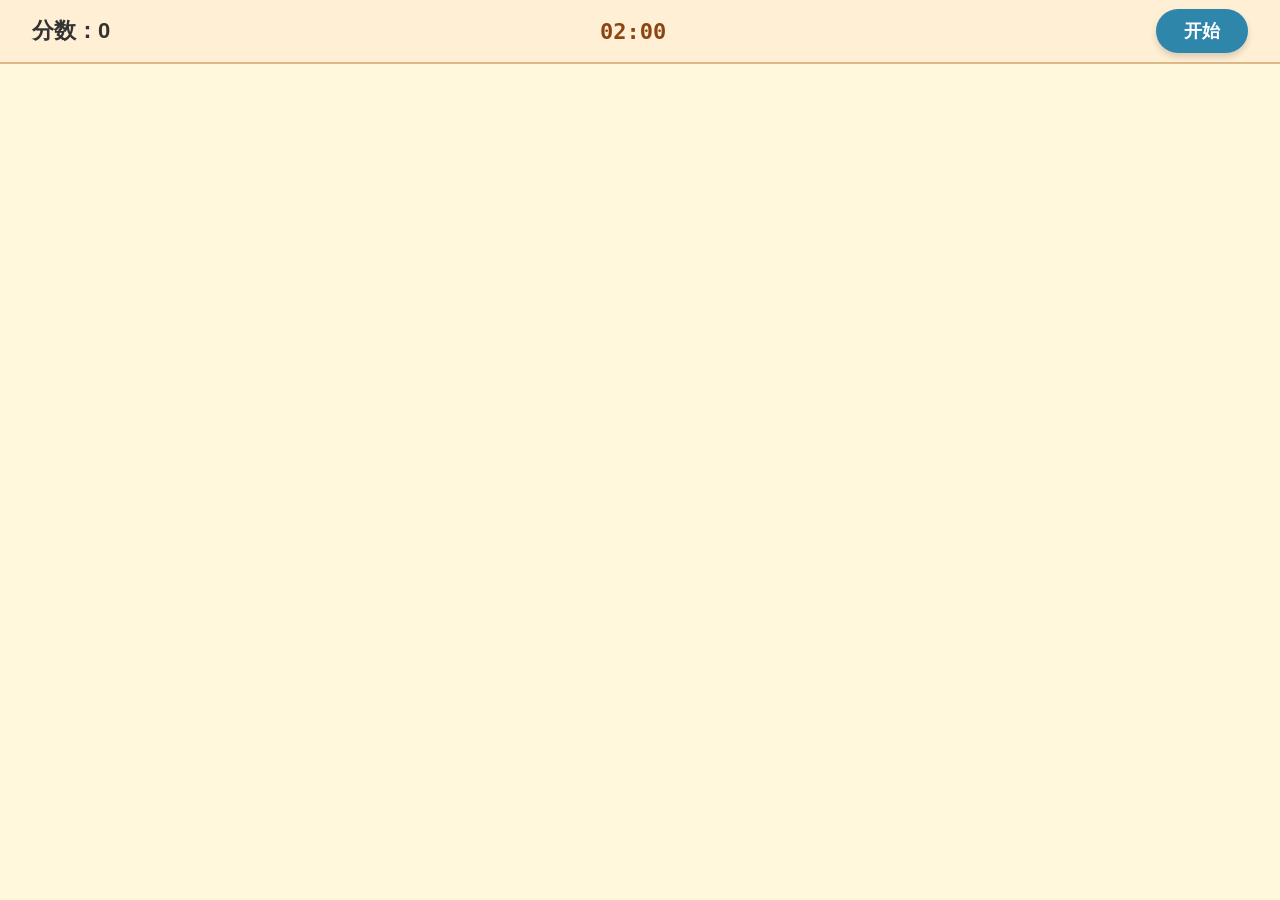
==== index.html @ a257762c "feat: T1 页面骨架 (index.html + style.css 奶油黄背景)" ====
<!DOCTYPE html>
<html lang="zh-CN">
<head>
    <meta charset="UTF-8">
    <meta name="viewport" content="width=device-width, initial-scale=1.0">
    <title>网页抓小球</title>
    <link rel="stylesheet" href="style.css">
</head>
<body>
    <!-- 顶部 UI 栏：分数 + 倒计时 + 开始按钮 -->
    <header class="top-bar">
        <div class="score-display">分数：<span id="score">0</span></div>
        <div class="timer-display" id="timer">02:00</div>
        <button class="start-btn" id="startBtn">开始</button>
    </header>

    <!-- 游戏区域 -->
    <main class="game-area" id="gameArea">
        <!-- 小球容器（由 JS 动态创建，T1 阶段为空） -->
    </main>

    <!-- 结束蒙层（T1 阶段静态隐藏） -->
    <div class="overlay hidden" id="overlay">
        <div class="overlay-content">
            <h1>游戏结束</h1>
            <p class="final-score">最终得分：<span id="finalScore">0</span></p>
            <button class="restart-btn" id="restartBtn">再来一局</button>
        </div>
    </div>

    <script src="script.js"></script>
</body>
</html>
---- style.css ----
/* ========== 全局重置 ========== */
* {
    margin: 0;
    padding: 0;
    box-sizing: border-box;
}

html, body {
    width: 100%;
    height: 100%;
    font-family: "Microsoft YaHei", "PingFang SC", sans-serif;
    /* spec 确认：奶油黄背景 */
    background-color: #FFF8DC;
    overflow: hidden;
    user-select: none;
}

/* ========== 顶部 UI 栏 ========== */
.top-bar {
    display: flex;
    justify-content: space-between;
    align-items: center;
    padding: 16px 32px;
    background-color: #FFEFD5; /* 顶部栏比背景略深一点，有层次感 */
    border-bottom: 2px solid #DEB887;
    height: 64px;
}

.score-display {
    font-size: 22px;
    font-weight: bold;
    color: #333;
}

.timer-display {
    font-size: 22px;
    font-weight: bold;
    color: #8B4513; /* 深棕色，在奶油黄上对比清晰 */
    font-family: "Consolas", monospace; /* 等宽字体，倒计时不抖动 */
}

/* ========== 开始按钮 ========== */
.start-btn {
    padding: 10px 28px;
    font-size: 18px;
    font-weight: bold;
    color: white;
    background-color: #2E86AB;
    border: none;
    border-radius: 24px;
    cursor: pointer;
    box-shadow: 0 4px 6px rgba(0, 0, 0, 0.15);
    transition: transform 0.15s, box-shadow 0.15s;
}

.start-btn:hover {
    background-color: #1E6E8F;
    transform: translateY(-2px);
    box-shadow: 0 6px 8px rgba(0, 0, 0, 0.2);
}

.start-btn:active {
    transform: translateY(0);
    box-shadow: 0 2px 4px rgba(0, 0, 0, 0.15);
}

.start-btn.hidden {
    display: none;
}

/* ========== 游戏区域 ========== */
.game-area {
    /* 顶部栏 64px，剩余全部空间给游戏区 */
    width: 100%;
    height: calc(100% - 64px);
    position: relative; /* 小球用 absolute 定位的参考 */
    cursor: crosshair; /* 十字准星，提示可点击 */
}

/* ========== 小球样式（T1 阶段纯 CSS 占位，JS 会动态创建） ========== */
.ball {
    width: 50px;
    height: 50px;
    border-radius: 50%;
    background: radial-gradient(circle at 35% 35%, #6BB5F5, #1E6E8F);
    box-shadow: 0 4px 8px rgba(30, 110, 143, 0.4);
    position: absolute;
    cursor: pointer;
    opacity: 0;
    transform: scale(0.6);
    pointer-events: none; /* 动画期间禁止点击，防止误触 */
}

/* ========== 小球动画 keyframes ========== */
@keyframes ballIn {
    from {
        opacity: 0;
        transform: scale(0.6);
    }
    to {
        opacity: 1;
        transform: scale(1);
    }
}

@keyframes ballOut {
    from {
        opacity: 1;
        transform: scale(1);
    }
    to {
        opacity: 0;
        transform: scale(0.6);
    }
}

.ball.in {
    animation: ballIn 300ms ease-out forwards;
    pointer-events: auto; /* 动画结束后允许点击 */
}

.ball.out {
    animation: ballOut 300ms ease-in forwards;
    pointer-events: none; /* 淡出期间禁止点击 */
}

/* ========== 飘字样式 + 动画 ========== */
@keyframes floatUp {
    from {
        opacity: 1;
        transform: translateY(0);
    }
    to {
        opacity: 0;
        transform: translateY(-40px);
    }
}

.floating-score {
    position: absolute;
    font-size: 22px;
    font-weight: bold;
    pointer-events: none; /* 飘字不阻挡点击透传 */
    z-index: 10;
    animation: floatUp 500ms ease-out forwards;
}

.floating-score.positive {
    color: #2E86AB; /* 蓝色 +2 */
    text-shadow: 0 1px 2px rgba(46, 134, 171, 0.3);
}

.floating-score.negative {
    color: #E74C3C; /* 红色 -1 */
    text-shadow: 0 1px 2px rgba(231, 76, 60, 0.3);
}

/* ========== 结束蒙层 ========== */
.overlay {
    position: fixed;
    top: 0;
    left: 0;
    width: 100%;
    height: 100%;
    background-color: rgba(0, 0, 0, 0.5);
    display: flex;
    justify-content: center;
    align-items: center;
    z-index: 100;
}

.overlay.hidden {
    display: none;
}

.overlay-content {
    background-color: #FFF8DC;
    padding: 40px 60px;
    border-radius: 16px;
    text-align: center;
    box-shadow: 0 8px 24px rgba(0, 0, 0, 0.3);
}

.overlay-content h1 {
    font-size: 32px;
    color: #8B4513;
    margin-bottom: 16px;
}

.final-score {
    font-size: 26px;
    font-weight: bold;
    color: #333;
    margin-bottom: 24px;
}

.restart-btn {
    padding: 12px 32px;
    font-size: 18px;
    font-weight: bold;
    color: white;
    background-color: #27AE60;
    border: none;
    border-radius: 24px;
    cursor: pointer;
    box-shadow: 0 4px 6px rgba(0, 0, 0, 0.15);
    transition: transform 0.15s, box-shadow 0.15s;
}

.restart-btn:hover {
    background-color: #219A52;
    transform: translateY(-2px);
}

.restart-btn:active {
    transform: translateY(0);
}
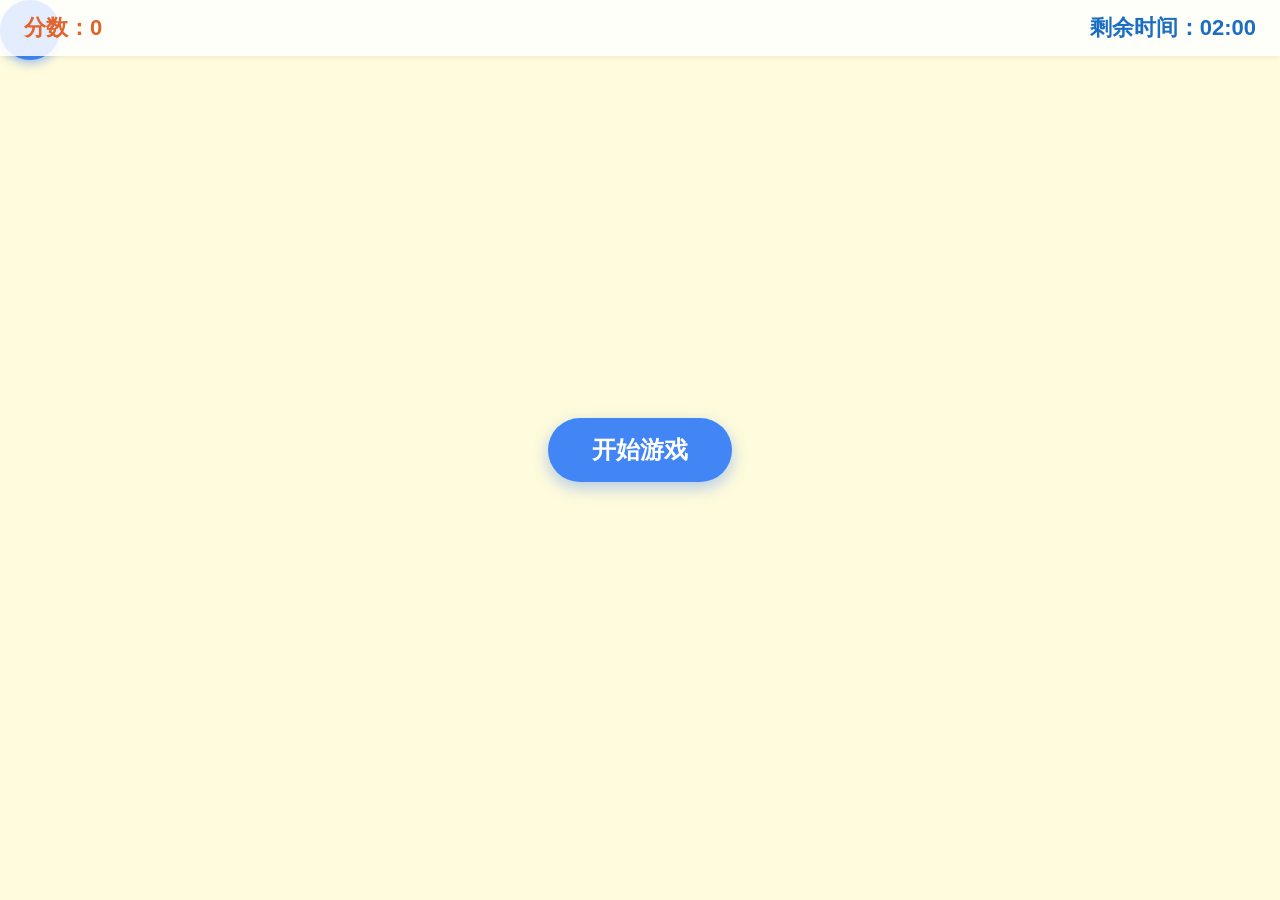
==== commit 10b61cff: "feat: index.html 重写为抓小球小游戏，新增成绩看板练习页与 AGENTS.md" ====
--- a/index.html
+++ b/index.html
@@ -1,33 +1,281 @@
 <!DOCTYPE html>
 <html lang="zh-CN">
 <head>
-    <meta charset="UTF-8">
-    <meta name="viewport" content="width=device-width, initial-scale=1.0">
-    <title>网页抓小球</title>
-    <link rel="stylesheet" href="style.css">
+<meta charset="UTF-8">
+<meta name="viewport" content="width=device-width, initial-scale=1">
+<title>抓小球小游戏</title>
+<link rel="icon" href="data:image/svg+xml,<svg xmlns='http://www.w3.org/2000/svg' viewBox='0 0 64 64'><circle cx='32' cy='32' r='30' fill='%234285F4'/></svg>">
+<!-- 作者：滕依灵  学号：24001010330  班级：24003班 -->
+<style>
+  /* ===== 基础重置 ===== */
+  * { margin: 0; padding: 0; box-sizing: border-box; }
+
+  html, body { height: 100%; }
+
+  body {
+    /* 整体浅黄色背景，铺满整个视口，无滚动条 */
+    background: #FFFBDC;
+    font-family: "黑体", "PingFang SC", "Microsoft YaHei", sans-serif;
+    overflow: hidden;               /* 锁定视口，禁止滚动 */
+    -webkit-user-select: none;      /* 禁止文字选中，防止干扰点击 */
+    user-select: none;
+    touch-action: manipulation;
+  }
+
+  /* ===== 顶部信息栏 ===== */
+  .topbar {
+    position: fixed;                 /* 固定顶部 */
+    top: 0; left: 0; right: 0;
+    height: 56px;
+    display: flex;
+    align-items: center;
+    justify-content: space-between;
+    padding: 0 24px;
+    background: rgba(255, 255, 255, 0.85);  /* 半透明白色，不遮挡小球 */
+    box-shadow: 0 1px 6px rgba(0, 0, 0, 0.08);
+    z-index: 50;
+    font-size: 22px;
+    font-weight: 700;
+    color: #333;
+  }
+  .topbar .score  { color: #E0642C; }   /* 分数用暖橙突出 */
+  .topbar .timer  { color: #1B6EC2; }   /* 倒计时用蓝色，与小球呼应 */
+
+  /* ===== 游戏区域 ===== */
+  #gameArea {
+    position: fixed;                 /* 覆盖整个视口 */
+    inset: 0;
+    z-index: 10;
+    cursor: pointer;
+  }
+
+  /* ===== 蓝色圆形小球 ===== */
+  #ball {
+    position: absolute;
+    width: 60px;                     /* 固定直径 60px */
+    height: 60px;
+    border-radius: 50%;              /* 正圆形 */
+    background: #4285F4;             /* 纯色蓝 */
+    box-shadow: 0 4px 10px rgba(66, 133, 244, 0.45);  /* 柔和阴影 */
+    transition: transform 0.12s ease; /* 点击缩放消失动画 */
+    cursor: pointer;
+  }
+  #ball.caught { transform: scale(0); }
+
+  /* ===== 开始按钮 ===== */
+  #startBtn {
+    position: fixed;
+    left: 50%; top: 50%;
+    transform: translate(-50%, -50%);
+    padding: 16px 44px;
+    font-size: 24px;
+    font-weight: 700;
+    color: #fff;
+    background: #4285F4;
+    border: none;
+    border-radius: 40px;
+    box-shadow: 0 6px 16px rgba(66, 133, 244, 0.4);
+    cursor: pointer;
+    z-index: 60;
+    transition: transform 0.15s ease, background 0.15s ease;
+  }
+  #startBtn:hover  { transform: translate(-50%, -50%) scale(1.06); background: #357AE8; }
+  #startBtn:active { transform: translate(-50%, -50%) scale(0.97); }
+  #startBtn.hidden { display: none; }
+
+  /* ===== 游戏结束遮罩 ===== */
+  #overlay {
+    position: fixed;
+    inset: 0;
+    display: none;
+    align-items: center;
+    justify-content: center;
+    background: rgba(255, 251, 220, 0.85);
+    z-index: 70;
+  }
+  #overlay.show { display: flex; }
+
+  .overlay-card {
+    text-align: center;
+    background: #fff;
+    padding: 40px 56px;
+    border-radius: 20px;
+    box-shadow: 0 10px 30px rgba(0, 0, 0, 0.12);
+  }
+  .overlay-card h2 { font-size: 30px; color: #333; margin-bottom: 14px; }
+  .overlay-card p  { font-size: 22px; color: #E0642C; font-weight: 700; margin-bottom: 26px; }
+
+  #againBtn {
+    padding: 14px 40px;
+    font-size: 20px;
+    font-weight: 700;
+    color: #fff;
+    background: #4285F4;
+    border: none;
+    border-radius: 40px;
+    cursor: pointer;
+    transition: transform 0.15s ease, background 0.15s ease;
+  }
+  #againBtn:hover  { transform: scale(1.06); background: #357AE8; }
+  #againBtn:active { transform: scale(0.97); }
+</style>
 </head>
 <body>
-    <!-- 顶部 UI 栏：分数 + 倒计时 + 开始按钮 -->
-    <header class="top-bar">
-        <div class="score-display">分数：<span id="score">0</span></div>
-        <div class="timer-display" id="timer">02:00</div>
-        <button class="start-btn" id="startBtn">开始</button>
-    </header>
-
-    <!-- 游戏区域 -->
-    <main class="game-area" id="gameArea">
-        <!-- 小球容器（由 JS 动态创建，T1 阶段为空） -->
-    </main>
-
-    <!-- 结束蒙层（T1 阶段静态隐藏） -->
-    <div class="overlay hidden" id="overlay">
-        <div class="overlay-content">
-            <h1>游戏结束</h1>
-            <p class="final-score">最终得分：<span id="finalScore">0</span></p>
-            <button class="restart-btn" id="restartBtn">再来一局</button>
-        </div>
+
+  <!-- 顶部信息栏：左侧分数，右侧倒计时 -->
+  <header class="topbar" id="topbar">
+    <div class="score">分数：<span id="scoreText">0</span></div>
+    <div class="timer">剩余时间：<span id="timerText">02:00</span></div>
+  </header>
+
+  <!-- 游戏区域（小球生成于此） -->
+  <main id="gameArea">
+    <div id="ball" class="ball" aria-hidden="true"></div>
+  </main>
+
+  <!-- 开始按钮 -->
+  <button id="startBtn" type="button">开始游戏</button>
+
+  <!-- 游戏结束遮罩 -->
+  <div id="overlay" role="dialog" aria-label="游戏结束">
+    <div class="overlay-card">
+      <h2>游戏结束！</h2>
+      <p>你的最终得分：<span id="finalScore">0</span> 分</p>
+      <button id="againBtn" type="button">再来一局</button>
     </div>
-
-    <script src="script.js"></script>
+  </div>
+
+<script>
+(function () {
+  'use strict';
+
+  /* ===== 常量与状态 ===== */
+  var BALL_SIZE   = 60;               // 小球直径 px
+  var TOPBAR_H    = 56;               // 顶部信息栏高度 px
+  var TOTAL_TIME  = 120;              // 总时长 2 分钟 = 120 秒
+  var HIT_SCORE   = 2;                // 点中小球得分
+  var MISS_SCORE  = -1;               // 点空白扣分
+
+  var score      = 0;                 // 当前分数
+  var remainTime = TOTAL_TIME;        // 剩余秒数
+  var isPlaying  = false;             // 游戏是否进行中
+  var timer      = null;              // 倒计时定时器句柄
+
+  var elBall     = document.getElementById('ball');
+  var elArea     = document.getElementById('gameArea');
+  var elScore    = document.getElementById('scoreText');
+  var elTimer    = document.getElementById('timerText');
+  var elStart    = document.getElementById('startBtn');
+  var elOverlay  = document.getElementById('overlay');
+  var elFinal    = document.getElementById('finalScore');
+  var elAgain    = document.getElementById('againBtn');
+
+  /* ===== 工具：格式化时间为 MM:SS ===== */
+  function formatTime(sec) {
+    var m = Math.floor(sec / 60);
+    var s = sec % 60;
+    return (m < 10 ? '0' + m : m) + ':' + (s < 10 ? '0' + s : s);
+  }
+
+  /* ===== 刷新顶部显示 ===== */
+  function render() {
+    elScore.textContent = score;
+    elTimer.textContent = formatTime(remainTime);
+  }
+
+  /* ===== 生成合法随机位置（避开顶栏、不出屏） ===== */
+  function placeBall() {
+    var maxTop  = window.innerHeight - BALL_SIZE;   // 纵向最大：顶栏之下到屏幕底
+    var maxLeft = window.innerWidth  - BALL_SIZE;   // 横向最大：左边到屏幕右
+    // 随机 top 范围：顶栏高度 ~ maxTop；left 范围：0 ~ maxLeft
+    var top  = Math.max(TOPBAR_H, Math.floor(Math.random() * (maxTop - TOPBAR_H))) + 'px';
+    var left = Math.floor(Math.random() * (maxLeft + 1)) + 'px';
+    elBall.style.top  = top;
+    elBall.style.left = left;
+    elBall.classList.remove('caught');   // 复位缩放状态
+    elBall.style.visibility = 'visible';
+  }
+
+  /* ===== 点中小球：+2 分，缩放消失后刷新新位置 ===== */
+  function onHit() {
+    if (!isPlaying) return;
+    score += HIT_SCORE;
+    render();
+    elBall.classList.add('caught');          // 触发缩放消失动画
+    setTimeout(placeBall, 130);              // 动画结束后在新位置重生
+  }
+
+  /* ===== 点击空白：-1 分，最低 0 分，小球保留 ===== */
+  function onMiss() {
+    if (!isPlaying) return;
+    score = Math.max(0, score + MISS_SCORE);  // 分数不能小于 0
+    render();
+  }
+
+  /* ===== 游戏区域点击分发：区分小球与空白 ===== */
+  elArea.addEventListener('click', function (e) {
+    if (e.target === elBall) { onHit(); } else { onMiss(); }
+  });
+
+  /* ===== 开始游戏 ===== */
+  function startGame() {
+    // 防抖：确保清掉旧定时器，避免多个定时器并发
+    if (timer) clearInterval(timer);
+
+    // 重置状态
+    score      = 0;
+    remainTime = TOTAL_TIME;
+    isPlaying  = true;
+
+    // 隐藏开始按钮、关闭结束遮罩
+    elStart.classList.add('hidden');
+    elOverlay.classList.remove('show');
+
+    render();
+    placeBall();               // 生成第一颗小球
+
+    // 倒计时，每秒刷新
+    timer = setInterval(function () {
+      remainTime -= 1;
+      render();
+      if (remainTime <= 0) { gameOver(); }
+    }, 1000);
+  }
+
+  /* ===== 游戏结束 ===== */
+  function gameOver() {
+    if (timer) { clearInterval(timer); timer = null; }
+    isPlaying = false;
+    elBall.style.visibility = 'hidden';   // 移除剩余小球
+    elFinal.textContent = score;
+    elOverlay.classList.add('show');      // 显示结束弹窗 + 再来一局
+  }
+
+  /* ===== 再来一局 ===== */
+  elAgain.addEventListener('click', function () {
+    elOverlay.classList.remove('show');
+    startGame();
+  });
+
+  /* ===== 开始按钮：仅未开始时生效 ===== */
+  elStart.addEventListener('click', function () {
+    if (!isPlaying) { startGame(); }
+  });
+
+  /* ===== 窗口尺寸变化：小球越界则自动重新生成 ===== */
+  window.addEventListener('resize', function () {
+    if (!isPlaying) return;
+    var r = elBall.getBoundingClientRect();
+    // 小球任一边缘越出可视区（含被顶栏盖住）则重放
+    if (r.left < 0 || r.right > window.innerWidth ||
+        r.top < TOPBAR_H || r.bottom > window.innerHeight) {
+      placeBall();
+    }
+  });
+
+  /* ===== 初始状态：不生成小球，界面显示默认值 ===== */
+  render();
+})();
+</script>
 </body>
 </html>
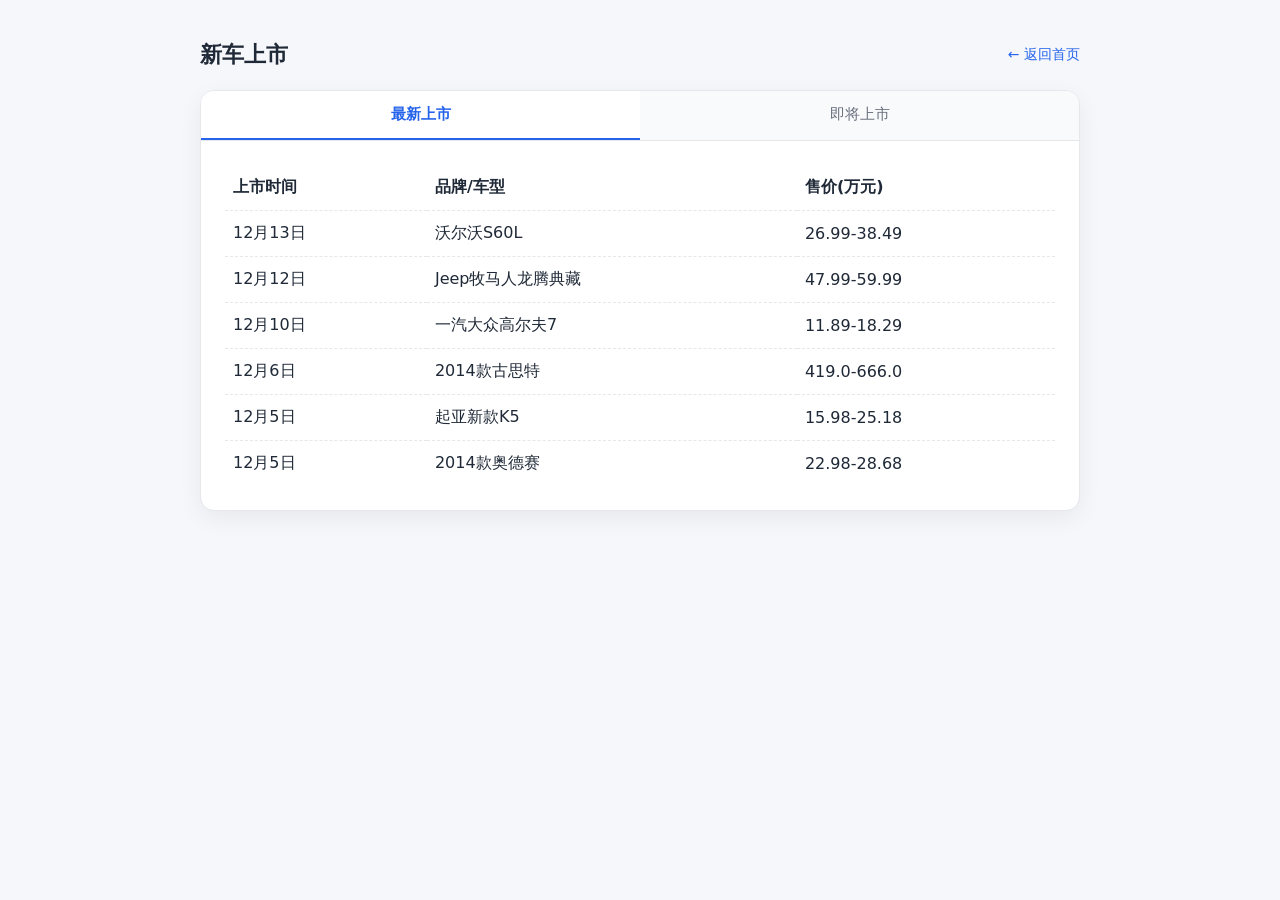
==== commit a7ba1e40: "feat: index.html 重写为汽车上市选项卡页" ====
--- a/index.html
+++ b/index.html
@@ -1,281 +1,228 @@
+<!--
+  作者：滕依灵
+  建立时间：2026-11-02
+  使用模型：DeepSeek-V4.1-Flash
+  功能名称及简介：汽车上市选项卡页 —— 最新上市/即将上市两个选项卡切换，默认显示最新上市
+-->
 <!DOCTYPE html>
 <html lang="zh-CN">
 <head>
-<meta charset="UTF-8">
-<meta name="viewport" content="width=device-width, initial-scale=1">
-<title>抓小球小游戏</title>
-<link rel="icon" href="data:image/svg+xml,<svg xmlns='http://www.w3.org/2000/svg' viewBox='0 0 64 64'><circle cx='32' cy='32' r='30' fill='%234285F4'/></svg>">
-<!-- 作者：滕依灵  学号：24001010330  班级：24003班 -->
-<style>
-  /* ===== 基础重置 ===== */
-  * { margin: 0; padding: 0; box-sizing: border-box; }
-
-  html, body { height: 100%; }
-
-  body {
-    /* 整体浅黄色背景，铺满整个视口，无滚动条 */
-    background: #FFFBDC;
-    font-family: "黑体", "PingFang SC", "Microsoft YaHei", sans-serif;
-    overflow: hidden;               /* 锁定视口，禁止滚动 */
-    -webkit-user-select: none;      /* 禁止文字选中，防止干扰点击 */
-    user-select: none;
-    touch-action: manipulation;
-  }
-
-  /* ===== 顶部信息栏 ===== */
-  .topbar {
-    position: fixed;                 /* 固定顶部 */
-    top: 0; left: 0; right: 0;
-    height: 56px;
-    display: flex;
-    align-items: center;
-    justify-content: space-between;
-    padding: 0 24px;
-    background: rgba(255, 255, 255, 0.85);  /* 半透明白色，不遮挡小球 */
-    box-shadow: 0 1px 6px rgba(0, 0, 0, 0.08);
-    z-index: 50;
-    font-size: 22px;
-    font-weight: 700;
-    color: #333;
-  }
-  .topbar .score  { color: #E0642C; }   /* 分数用暖橙突出 */
-  .topbar .timer  { color: #1B6EC2; }   /* 倒计时用蓝色，与小球呼应 */
-
-  /* ===== 游戏区域 ===== */
-  #gameArea {
-    position: fixed;                 /* 覆盖整个视口 */
-    inset: 0;
-    z-index: 10;
-    cursor: pointer;
-  }
-
-  /* ===== 蓝色圆形小球 ===== */
-  #ball {
-    position: absolute;
-    width: 60px;                     /* 固定直径 60px */
-    height: 60px;
-    border-radius: 50%;              /* 正圆形 */
-    background: #4285F4;             /* 纯色蓝 */
-    box-shadow: 0 4px 10px rgba(66, 133, 244, 0.45);  /* 柔和阴影 */
-    transition: transform 0.12s ease; /* 点击缩放消失动画 */
-    cursor: pointer;
-  }
-  #ball.caught { transform: scale(0); }
-
-  /* ===== 开始按钮 ===== */
-  #startBtn {
-    position: fixed;
-    left: 50%; top: 50%;
-    transform: translate(-50%, -50%);
-    padding: 16px 44px;
-    font-size: 24px;
-    font-weight: 700;
-    color: #fff;
-    background: #4285F4;
-    border: none;
-    border-radius: 40px;
-    box-shadow: 0 6px 16px rgba(66, 133, 244, 0.4);
-    cursor: pointer;
-    z-index: 60;
-    transition: transform 0.15s ease, background 0.15s ease;
-  }
-  #startBtn:hover  { transform: translate(-50%, -50%) scale(1.06); background: #357AE8; }
-  #startBtn:active { transform: translate(-50%, -50%) scale(0.97); }
-  #startBtn.hidden { display: none; }
-
-  /* ===== 游戏结束遮罩 ===== */
-  #overlay {
-    position: fixed;
-    inset: 0;
-    display: none;
-    align-items: center;
-    justify-content: center;
-    background: rgba(255, 251, 220, 0.85);
-    z-index: 70;
-  }
-  #overlay.show { display: flex; }
-
-  .overlay-card {
-    text-align: center;
-    background: #fff;
-    padding: 40px 56px;
-    border-radius: 20px;
-    box-shadow: 0 10px 30px rgba(0, 0, 0, 0.12);
-  }
-  .overlay-card h2 { font-size: 30px; color: #333; margin-bottom: 14px; }
-  .overlay-card p  { font-size: 22px; color: #E0642C; font-weight: 700; margin-bottom: 26px; }
-
-  #againBtn {
-    padding: 14px 40px;
-    font-size: 20px;
-    font-weight: 700;
-    color: #fff;
-    background: #4285F4;
-    border: none;
-    border-radius: 40px;
-    cursor: pointer;
-    transition: transform 0.15s ease, background 0.15s ease;
-  }
-  #againBtn:hover  { transform: scale(1.06); background: #357AE8; }
-  #againBtn:active { transform: scale(0.97); }
-</style>
+  <meta charset="UTF-8" />
+  <meta name="viewport" content="width=device-width, initial-scale=1.0" />
+  <title>汽车上市选项卡</title>
+  <style>
+    /* ===== 基础重置与页面底色 ===== */
+    * {
+      box-sizing: border-box;
+    }
+
+    body {
+      margin: 0;
+      min-height: 100vh;
+      padding: 40px 20px;
+      background: #f5f7fa;
+      color: #1f2937;
+      font-family: "Microsoft YaHei", "PingFang SC", system-ui, sans-serif;
+    }
+
+    .tyl_page {
+      max-width: 880px;
+      margin: 0 auto;
+    }
+
+    /* ===== 顶部标题与返回首页链接 ===== */
+    .tyl_page__header {
+      display: flex;
+      align-items: center;
+      justify-content: space-between;
+      margin-bottom: 20px;
+    }
+
+    .tyl_page__title {
+      margin: 0;
+      font-size: 22px;
+      font-weight: 700;
+    }
+
+    .tyl_page__back {
+      color: #2563eb;
+      font-size: 14px;
+      text-decoration: none;
+    }
+
+    .tyl_page__back:hover {
+      text-decoration: underline;
+    }
+
+    /* ===== 选项卡容器 ===== */
+    .tyl_tabs {
+      --tyl-accent: #2563eb;
+      --tyl-border: #e5e7eb;
+      --tyl-muted: #6b7280;
+      background: #ffffff;
+      border: 1px solid var(--tyl-border);
+      border-radius: 14px;
+      overflow: hidden;
+      box-shadow: 0 8px 24px rgba(15, 23, 42, 0.06);
+    }
+
+    /* ===== 选项卡按钮栏 ===== */
+    .tyl_tabs__nav {
+      display: flex;
+      border-bottom: 1px solid var(--tyl-border);
+      background: #f9fafb;
+    }
+
+    .tyl_tabs__tab {
+      flex: 1;
+      padding: 14px 8px;
+      border: 0;
+      border-bottom: 2px solid transparent;
+      background: transparent;
+      color: var(--tyl-muted);
+      font-size: 15px;
+      cursor: pointer;
+      transition: color 0.2s, border-color 0.2s, background 0.2s;
+    }
+
+    .tyl_tabs__tab:hover {
+      color: var(--tyl-accent);
+      background: #f3f4f6;
+    }
+
+    .tyl_tabs__tab:focus-visible {
+      outline: 2px solid var(--tyl-accent);
+      outline-offset: -2px;
+    }
+
+    /* 选中态：由 js 统一添加 is-active 类 */
+    .tyl_tabs__tab.is-active {
+      color: var(--tyl-accent);
+      border-bottom-color: var(--tyl-accent);
+      background: #ffffff;
+      font-weight: 600;
+    }
+
+    /* ===== 内容面板 ===== */
+    .tyl_tabs__panels {
+      padding: 24px;
+      min-height: 220px;
+    }
+
+    /* 表格样式，还原截图布局 */
+    .car-table {
+      width: 100%;
+      border-collapse: collapse;
+    }
+    .car-table th,
+    .car-table td {
+      padding: 12px 8px;
+      text-align: left;
+      border-bottom: 1px dashed var(--tyl-border);
+    }
+    .car-table th {
+      font-weight: 600;
+    }
+    .car-table tr:last-child td {
+      border-bottom: none;
+    }
+
+    /* [hidden] 由 js 控制面板显隐，这里保证优先级 */
+    .tyl_tabs__panel[hidden] {
+      display: none;
+    }
+
+    /* ===== 移动端适配 ===== */
+    @media (max-width: 560px) {
+      body {
+        padding: 20px 12px;
+      }
+
+      .tyl_tabs__tab {
+        padding: 12px 4px;
+        font-size: 13px;
+      }
+
+      .tyl_tabs__panels {
+        padding: 16px;
+      }
+      .car-table th,
+      .car-table td {
+        padding: 8px 4px;
+        font-size:14px;
+      }
+    }
+  </style>
 </head>
 <body>
-
-  <!-- 顶部信息栏：左侧分数，右侧倒计时 -->
-  <header class="topbar" id="topbar">
-    <div class="score">分数：<span id="scoreText">0</span></div>
-    <div class="timer">剩余时间：<span id="timerText">02:00</span></div>
-  </header>
-
-  <!-- 游戏区域（小球生成于此） -->
-  <main id="gameArea">
-    <div id="ball" class="ball" aria-hidden="true"></div>
-  </main>
-
-  <!-- 开始按钮 -->
-  <button id="startBtn" type="button">开始游戏</button>
-
-  <!-- 游戏结束遮罩 -->
-  <div id="overlay" role="dialog" aria-label="游戏结束">
-    <div class="overlay-card">
-      <h2>游戏结束！</h2>
-      <p>你的最终得分：<span id="finalScore">0</span> 分</p>
-      <button id="againBtn" type="button">再来一局</button>
+  <div class="tyl_page">
+    <header class="tyl_page__header">
+      <h1 class="tyl_page__title">新车上市</h1>
+      <a class="tyl_page__back" href="index.html">← 返回首页</a>
+    </header>
+
+    <!-- 选项卡容器：data-tyl-tabs 标记可复用组件，data-tyl-default 指定默认选中项 -->
+    <div class="tyl_tabs" data-tyl-tabs data-tyl-default="new">
+      <div class="tyl_tabs__nav" role="tablist" aria-label="新车分类">
+        <button class="tyl_tabs__tab" type="button" role="tab" data-tyl-tab="new"
+                aria-selected="true" aria-controls="tyl_panel_new">最新上市</button>
+        <button class="tyl_tabs__tab" type="button" role="tab" data-tyl-tab="soon"
+                aria-selected="false" aria-controls="tyl_panel_soon">即将上市</button>
+      </div>
+
+      <div class="tyl_tabs__panels">
+        <section class="tyl_tabs__panel" id="tyl_panel_new" role="tabpanel" data-tyl-panel="new">
+          <table class="car-table">
+            <thead>
+              <tr>
+                <th>上市时间</th>
+                <th>品牌/车型</th>
+                <th>售价(万元)</th>
+              </tr>
+            </thead>
+            <tbody>
+              <tr>
+                <td>12月13日</td>
+                <td>沃尔沃S60L</td>
+                <td>26.99-38.49</td>
+              </tr>
+              <tr>
+                <td>12月12日</td>
+                <td>Jeep牧马人龙腾典藏</td>
+                <td>47.99-59.99</td>
+              </tr>
+              <tr>
+                <td>12月10日</td>
+                <td>一汽大众高尔夫7</td>
+                <td>11.89-18.29</td>
+              </tr>
+              <tr>
+                <td>12月6日</td>
+                <td>2014款古思特</td>
+                <td>419.0-666.0</td>
+              </tr>
+              <tr>
+                <td>12月5日</td>
+                <td>起亚新款K5</td>
+                <td>15.98-25.18</td>
+              </tr>
+              <tr>
+                <td>12月5日</td>
+                <td>2014款奥德赛</td>
+                <td>22.98-28.68</td>
+              </tr>
+            </tbody>
+          </table>
+        </section>
+
+        <section class="tyl_tabs__panel" id="tyl_panel_soon" role="tabpanel" data-tyl-panel="soon" hidden>
+          <p>即将上市车型信息待更新</p>
+        </section>
+      </div>
     </div>
   </div>
 
-<script>
-(function () {
-  'use strict';
-
-  /* ===== 常量与状态 ===== */
-  var BALL_SIZE   = 60;               // 小球直径 px
-  var TOPBAR_H    = 56;               // 顶部信息栏高度 px
-  var TOTAL_TIME  = 120;              // 总时长 2 分钟 = 120 秒
-  var HIT_SCORE   = 2;                // 点中小球得分
-  var MISS_SCORE  = -1;               // 点空白扣分
-
-  var score      = 0;                 // 当前分数
-  var remainTime = TOTAL_TIME;        // 剩余秒数
-  var isPlaying  = false;             // 游戏是否进行中
-  var timer      = null;              // 倒计时定时器句柄
-
-  var elBall     = document.getElementById('ball');
-  var elArea     = document.getElementById('gameArea');
-  var elScore    = document.getElementById('scoreText');
-  var elTimer    = document.getElementById('timerText');
-  var elStart    = document.getElementById('startBtn');
-  var elOverlay  = document.getElementById('overlay');
-  var elFinal    = document.getElementById('finalScore');
-  var elAgain    = document.getElementById('againBtn');
-
-  /* ===== 工具：格式化时间为 MM:SS ===== */
-  function formatTime(sec) {
-    var m = Math.floor(sec / 60);
-    var s = sec % 60;
-    return (m < 10 ? '0' + m : m) + ':' + (s < 10 ? '0' + s : s);
-  }
-
-  /* ===== 刷新顶部显示 ===== */
-  function render() {
-    elScore.textContent = score;
-    elTimer.textContent = formatTime(remainTime);
-  }
-
-  /* ===== 生成合法随机位置（避开顶栏、不出屏） ===== */
-  function placeBall() {
-    var maxTop  = window.innerHeight - BALL_SIZE;   // 纵向最大：顶栏之下到屏幕底
-    var maxLeft = window.innerWidth  - BALL_SIZE;   // 横向最大：左边到屏幕右
-    // 随机 top 范围：顶栏高度 ~ maxTop；left 范围：0 ~ maxLeft
-    var top  = Math.max(TOPBAR_H, Math.floor(Math.random() * (maxTop - TOPBAR_H))) + 'px';
-    var left = Math.floor(Math.random() * (maxLeft + 1)) + 'px';
-    elBall.style.top  = top;
-    elBall.style.left = left;
-    elBall.classList.remove('caught');   // 复位缩放状态
-    elBall.style.visibility = 'visible';
-  }
-
-  /* ===== 点中小球：+2 分，缩放消失后刷新新位置 ===== */
-  function onHit() {
-    if (!isPlaying) return;
-    score += HIT_SCORE;
-    render();
-    elBall.classList.add('caught');          // 触发缩放消失动画
-    setTimeout(placeBall, 130);              // 动画结束后在新位置重生
-  }
-
-  /* ===== 点击空白：-1 分，最低 0 分，小球保留 ===== */
-  function onMiss() {
-    if (!isPlaying) return;
-    score = Math.max(0, score + MISS_SCORE);  // 分数不能小于 0
-    render();
-  }
-
-  /* ===== 游戏区域点击分发：区分小球与空白 ===== */
-  elArea.addEventListener('click', function (e) {
-    if (e.target === elBall) { onHit(); } else { onMiss(); }
-  });
-
-  /* ===== 开始游戏 ===== */
-  function startGame() {
-    // 防抖：确保清掉旧定时器，避免多个定时器并发
-    if (timer) clearInterval(timer);
-
-    // 重置状态
-    score      = 0;
-    remainTime = TOTAL_TIME;
-    isPlaying  = true;
-
-    // 隐藏开始按钮、关闭结束遮罩
-    elStart.classList.add('hidden');
-    elOverlay.classList.remove('show');
-
-    render();
-    placeBall();               // 生成第一颗小球
-
-    // 倒计时，每秒刷新
-    timer = setInterval(function () {
-      remainTime -= 1;
-      render();
-      if (remainTime <= 0) { gameOver(); }
-    }, 1000);
-  }
-
-  /* ===== 游戏结束 ===== */
-  function gameOver() {
-    if (timer) { clearInterval(timer); timer = null; }
-    isPlaying = false;
-    elBall.style.visibility = 'hidden';   // 移除剩余小球
-    elFinal.textContent = score;
-    elOverlay.classList.add('show');      // 显示结束弹窗 + 再来一局
-  }
-
-  /* ===== 再来一局 ===== */
-  elAgain.addEventListener('click', function () {
-    elOverlay.classList.remove('show');
-    startGame();
-  });
-
-  /* ===== 开始按钮：仅未开始时生效 ===== */
-  elStart.addEventListener('click', function () {
-    if (!isPlaying) { startGame(); }
-  });
-
-  /* ===== 窗口尺寸变化：小球越界则自动重新生成 ===== */
-  window.addEventListener('resize', function () {
-    if (!isPlaying) return;
-    var r = elBall.getBoundingClientRect();
-    // 小球任一边缘越出可视区（含被顶栏盖住）则重放
-    if (r.left < 0 || r.right > window.innerWidth ||
-        r.top < TOPBAR_H || r.bottom > window.innerHeight) {
-      placeBall();
-    }
-  });
-
-  /* ===== 初始状态：不生成小球，界面显示默认值 ===== */
-  render();
-})();
-</script>
+  <!-- 选项卡逻辑放在 js/tyl-tabs.js，外部引用，可跨页面复用 -->
+  <script src="js/tyl-tabs.js"></script>
 </body>
 </html>
